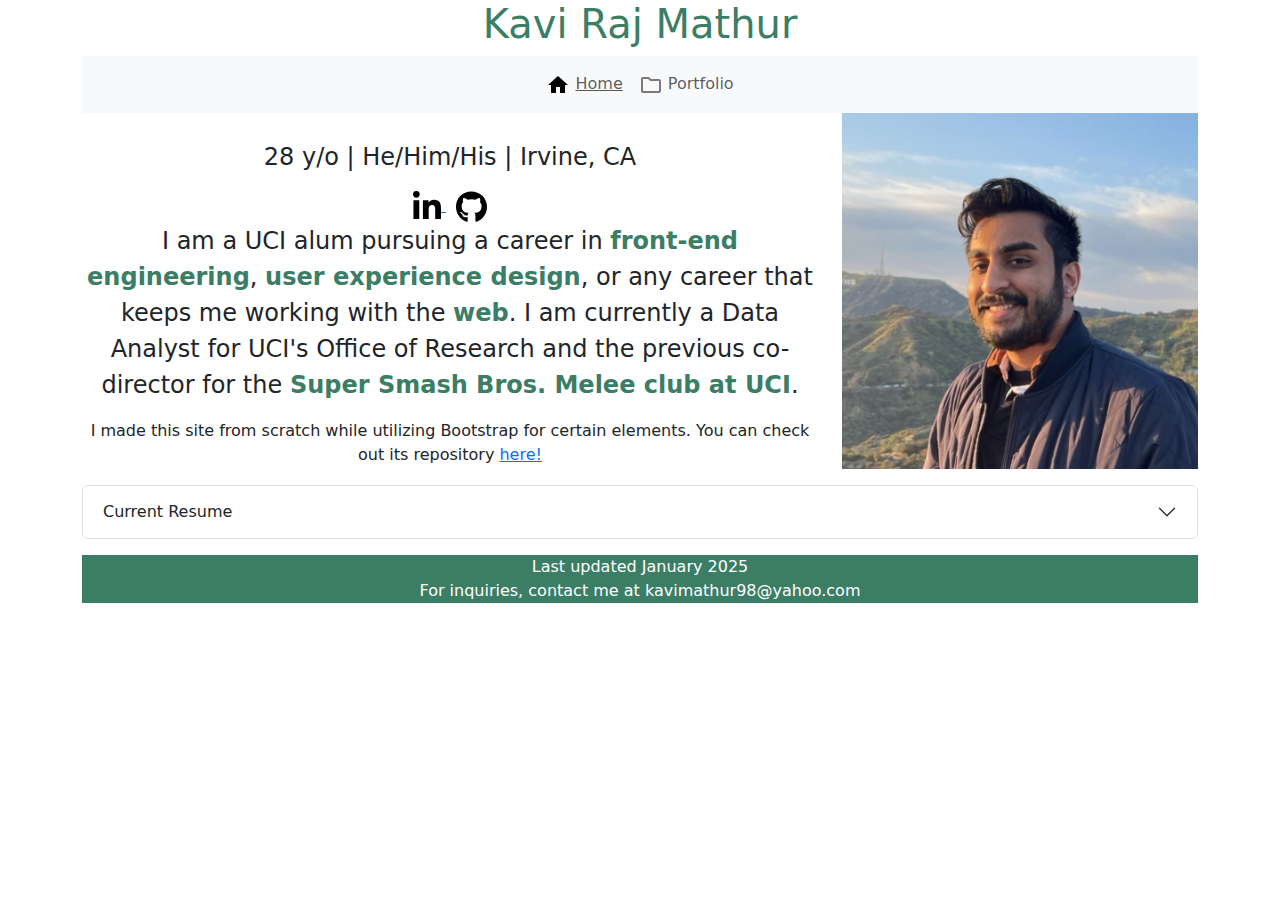
==== index.html @ b802bf81 "fixed projects and resume" ====
<!-- index.html, the main html for my portfolio site -->
<!DOCTYPE HTML >
<html lang="en">
	<head>
		<title>Kavi Mathur</title>
		<link rel="icon" href="images/favicon.png" type="image/png" size="157x157">
		<link type="text/css" rel="stylesheet" href="portfolio_site_style.css"/>
		<!-- <link rel="stylesheet" href="https://stackpath.bootstrapcdn.com/bootstrap/4.3.1/css/bootstrap.min.css" integrity="sha384-ggOyR0iXCbMQv3Xipma34MD+dH/1fQ784/j6cY/iJTQUOhcWr7x9JvoRxT2MZw1T" crossorigin="anonymous">	 -->
		<link href="https://cdn.jsdelivr.net/npm/bootstrap@5.3.3/dist/css/bootstrap.min.css" rel="stylesheet" integrity="sha384-QWTKZyjpPEjISv5WaRU9OFeRpok6YctnYmDr5pNlyT2bRjXh0JMhjY6hW+ALEwIH" crossorigin="anonymous">
		<script src="https://cdn.jsdelivr.net/npm/bootstrap@5.0.2/dist/js/bootstrap.bundle.min.js" integrity="sha384-MrcW6ZMFYlzcLA8Nl+NtUVF0sA7MsXsP1UyJoMp4YLEuNSfAP+JcXn/tWtIaxVXM" crossorigin="anonymous"></script>
		<script defer src="mathurkr.js"></script>
		<style>
			@import url('https://fonts.googleapis.com/css2?family=IBM+Plex+Sans+Condensed:ital,wght@0,100;0,200;0,300;0,400;0,500;0,600;0,700;1,100;1,200;1,300;1,400;1,500;1,600;1,700&display=swap');
		</style>
		<!-- Meta tag helps correct sizing for different screens -->
		<meta name="viewport" content="width=device-width, initial-scale=1">
	</head>
	<body>
		<div class="container">
		
			<h1 id="myName" class="myCenter">Kavi Raj Mathur</h1>
			<nav class="navbar navbar-expand-sm navbar-light bg-light justify-content-center">

			  <ul class="navbar-nav">
				<li class="nav-item active">
				  <a class="nav-link" href="index.html"><img alt="Home Icon" src="images/baseline-home-24px.svg"/> <u>Home</u></a>
				</li>
				<li class="nav-item">
				  <a class="nav-link" href="projects.html"><img style="opacity:0.5"  alt="Portfolio Icon" src="images/outline-folder-24px.svg"/> Portfolio</a>
				</li>

			  </ul>
			</nav>


			<div class="row align-items-center mb-3">
				<div class="col-sm-8 col-lg-8 myCenter">
					<br/>
					<div >
						<p style="text-align:center"><span id="age"></span> y/o | He/Him/His | Irvine, CA</p>
						<div id="socials" class="centerImage">
							<a aria-label="Link to Kavi's LinkedIn page" href="https://www.linkedin.com/in/kavi-mathur/" target="_blank">
								<svg height="2em" xmlns="http://www.w3.org/2000/svg" viewBox="0 0 448 512"><!-- Font Awesome Free 5.15.2 by @fontawesome - https://fontawesome.com License - https://fontawesome.com/license/free (Icons: CC BY 4.0, Fonts: SIL OFL 1.1, Code: MIT License) -->
									<path d="M100.28 448H7.4V148.9h92.88zM53.79 108.1C24.09 108.1 0 83.5 0 53.8a53.79 53.79 0 0 1 107.58 0c0 29.7-24.1 54.3-53.79 54.3zM447.9 448h-92.68V302.4c0-34.7-.7-79.2-48.29-79.2-48.29 0-55.69 37.7-55.69 76.7V448h-92.78V148.9h89.08v40.8h1.3c12.4-23.5 42.69-48.3 87.88-48.3 94 0 111.28 61.9 111.28 142.3V448z"/>
								</svg>
							</a>&nbsp;
							<a aria-label="Link to Kavi's Github profile" href="https://github.com/mathurkr" target="_blank">
								<svg height="2em" xmlns="http://www.w3.org/2000/svg" viewBox="0 0 496 512"><!-- Font Awesome Free 5.15.2 by @fontawesome - https://fontawesome.com License - https://fontawesome.com/license/free (Icons: CC BY 4.0, Fonts: SIL OFL 1.1, Code: MIT License) -->
									<path d="M165.9 397.4c0 2-2.3 3.6-5.2 3.6-3.3.3-5.6-1.3-5.6-3.6 0-2 2.3-3.6 5.2-3.6 3-.3 5.6 1.3 5.6 3.6zm-31.1-4.5c-.7 2 1.3 4.3 4.3 4.9 2.6 1 5.6 0 6.2-2s-1.3-4.3-4.3-5.2c-2.6-.7-5.5.3-6.2 2.3zm44.2-1.7c-2.9.7-4.9 2.6-4.6 4.9.3 2 2.9 3.3 5.9 2.6 2.9-.7 4.9-2.6 4.6-4.6-.3-1.9-3-3.2-5.9-2.9zM244.8 8C106.1 8 0 113.3 0 252c0 110.9 69.8 205.8 169.5 239.2 12.8 2.3 17.3-5.6 17.3-12.1 0-6.2-.3-40.4-.3-61.4 0 0-70 15-84.7-29.8 0 0-11.4-29.1-27.8-36.6 0 0-22.9-15.7 1.6-15.4 0 0 24.9 2 38.6 25.8 21.9 38.6 58.6 27.5 72.9 20.9 2.3-16 8.8-27.1 16-33.7-55.9-6.2-112.3-14.3-112.3-110.5 0-27.5 7.6-41.3 23.6-58.9-2.6-6.5-11.1-33.3 2.6-67.9 20.9-6.5 69 27 69 27 20-5.6 41.5-8.5 62.8-8.5s42.8 2.9 62.8 8.5c0 0 48.1-33.6 69-27 13.7 34.7 5.2 61.4 2.6 67.9 16 17.7 25.8 31.5 25.8 58.9 0 96.5-58.9 104.2-114.8 110.5 9.2 7.9 17 22.9 17 46.4 0 33.7-.3 75.4-.3 83.6 0 6.5 4.6 14.4 17.3 12.1C428.2 457.8 496 362.9 496 252 496 113.3 383.5 8 244.8 8zM97.2 352.9c-1.3 1-1 3.3.7 5.2 1.6 1.6 3.9 2.3 5.2 1 1.3-1 1-3.3-.7-5.2-1.6-1.6-3.9-2.3-5.2-1zm-10.8-8.1c-.7 1.3.3 2.9 2.3 3.9 1.6 1 3.6.7 4.3-.7.7-1.3-.3-2.9-2.3-3.9-2-.6-3.6-.3-4.3.7zm32.4 35.6c-1.6 1.3-1 4.3 1.3 6.2 2.3 2.3 5.2 2.6 6.5 1 1.3-1.3.7-4.3-1.3-6.2-2.2-2.3-5.2-2.6-6.5-1zm-11.4-14.7c-1.6 1-1.6 3.6 0 5.9 1.6 2.3 4.3 3.3 5.6 2.3 1.6-1.3 1.6-3.9 0-6.2-1.4-2.3-4-3.3-5.6-2z"/>
								</svg>
							</a>
						</div>
						<p> I am a UCI alum pursuing a career in <strong>front-end engineering</strong>, <strong>user experience design</strong>, or any career that keeps me working with the <strong>web</strong>.
						I am currently a Data Analyst for UCI's Office of Research and the previous co-director for the <strong>Super Smash Bros. Melee
						club at UCI</strong>.<br/>
						</p>
						
					</div>
					I made this site from scratch while utilizing Bootstrap for certain elements. You can check out its repository 
					<a target="_blank" href="https://github.com/mathurkr/mathurkr.github.io" aria-label="View the Github repository for this site">here!</a>

				</div>
				<div class="col-sm-4 col-lg-4 ">
					<img class="img-fluid"  src="images/kavi-profile.jpg" alt="Profile Picture"/>
				</div>
			</div>

			<div class="row align-items-center mb-3">
				<div class="accordion" id="resume-accordion">
					<div class="accordion-item">
						<h2 class="accordion-header" id="headingOne">
							<button class="accordion-button collapsed" type="button" data-bs-toggle="collapse" data-bs-target="#collapseOne" aria-expanded="false" aria-controls="collapseOne">
							  Current Resume
							</button>
						  </h2>
						  <div id="collapseOne" class="accordion-collapse collapse" aria-labelledby="headingOne" data-bs-parent="#resume-accordion">
							<div class="accordion-body">
								<object type="application/pdf" data="assets/Mathur_resume_Sept_2024_project.pdf" width="100%" height="1000"></object>
							</div>
						  </div>
					</div>
					
				</div>
				

			</div>

				


			<footer class="text-center">
				Last updated January 2025<br/>For inquiries, contact me at kavimathur98@yahoo.com
			</footer>
		
		<!-- Made use of W3Schools and Bootstrap documentation -->
		<!-- In CSS file, change opacity of divisions. In Javascript, figure out how to fade in each art piece -->
		</div>
	</body>
</html>
---- portfolio_site_style.css ----
/*portfolio_site_style.css*/
body{
	font-family:"Trebuchet MS";
	
	
	/*background-color:cyan*/
	/* text-align:center; */
	/* background-image: url('http://preview.ibb.co/cmeoan/IMG_9253.jpg'); */

    /* Full height */
    height: 100%; 

    /* Create the parallax scrolling effect */
    /* background-attachment: fixed;
    background-position: center;
    background-repeat: no-repeat;
    background-size: cover; */
}
h1{
	
	font-size:4em; /*sizing*/
}
h2{
	font-size:2em;
	
}
.project-row{
	padding:20px 0;
}
h2.project-titles{

	color:#3B7D65;
	text-align:center;
	margin-left:auto; 
	margin-right:auto;
}
footer{
	background-color: #3B7D65;
	color: white;
}

strong{
	
	color:#3B7D65;
}

.myCenter{
	text-align:center;
}
.parallax {
    /* The image used */
    background-image: url('http://preview.ibb.co/cmeoan/IMG_9253.jpg');

    /* Full height */
    height: 100%; 

    /* Create the parallax scrolling effect */
    background-attachment: fixed;
    background-position: center;
    background-repeat: no-repeat;
    background-size: cover;
}
.special{
	color: aquamarine;
	font-size:4em;
	text-align:center;
}
#myName{
	color:#3B7D65;
}
.topnav{
	background-color: rgba(0,0,0,0);
	
	box-shadow: none;
	padding:15px;
	border-style:solid;
	border-width:1px;
	border-bottom-color:green;
	border-top-color:green;
	border-left-color:rgba(0,0,0,0);
	border-right-color:rgba(0,0,0,0);
}


.maindiv{
	background-color:#A4EBFD;
	border-radius:15px;
	box-shadow: 5px 5px 5px #888888;
	width:350px;
	padding:10px;
	margin:auto;
	
}
.bgdiv{
	
	background: rgba(245,245,245,0.7);
}


.centerImage{
	text-align:center;
	display:block;
}

p{
	margin:auto;
	/* width:45%; */
	font-size:1.5em;

}
.smallText{
	font-size:0.8em;
}


/* @media (max-width:575.98px){
	#my_desc{
		margin:auto;
		width:75%;
		font-size:1.5em;
	}
} */
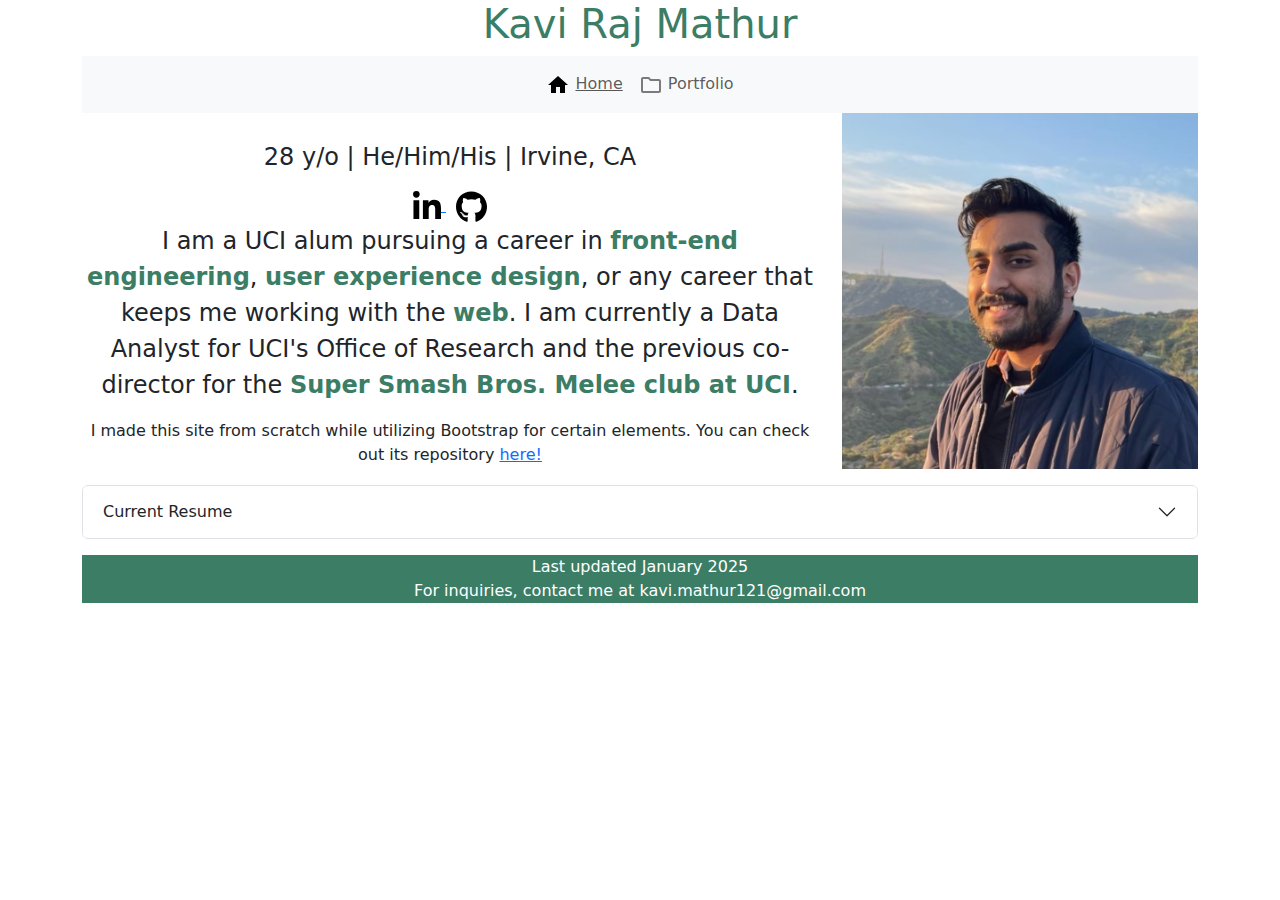
==== commit 258bae0c: "Changed contact email, placed accordion in row" ====
--- a/index.html
+++ b/index.html
@@ -89,7 +89,7 @@
 
 
 			<footer class="text-center">
-				Last updated January 2025<br/>For inquiries, contact me at kavimathur98@yahoo.com
+				Last updated January 2025<br/>For inquiries, contact me at kavi.mathur121@gmail.com
 			</footer>
 		
 		<!-- Made use of W3Schools and Bootstrap documentation -->
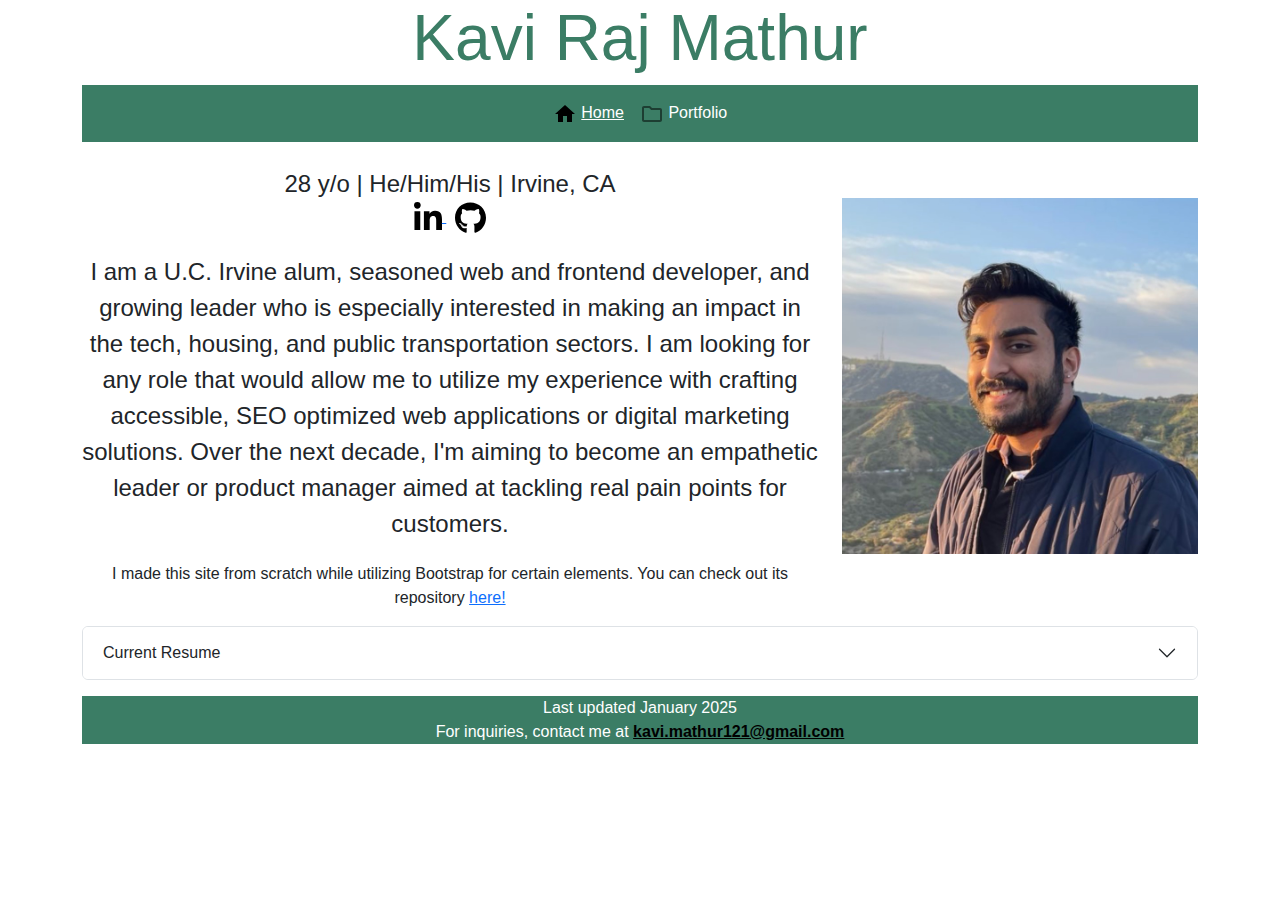
==== commit 7b2a99a0: "dark mode, small improvements" ====
--- a/index.html
+++ b/index.html
@@ -4,14 +4,16 @@
 	<head>
 		<title>Kavi Mathur</title>
 		<link rel="icon" href="images/favicon.png" type="image/png" size="157x157">
-		<link type="text/css" rel="stylesheet" href="portfolio_site_style.css"/>
 		<!-- <link rel="stylesheet" href="https://stackpath.bootstrapcdn.com/bootstrap/4.3.1/css/bootstrap.min.css" integrity="sha384-ggOyR0iXCbMQv3Xipma34MD+dH/1fQ784/j6cY/iJTQUOhcWr7x9JvoRxT2MZw1T" crossorigin="anonymous">	 -->
 		<link href="https://cdn.jsdelivr.net/npm/bootstrap@5.3.3/dist/css/bootstrap.min.css" rel="stylesheet" integrity="sha384-QWTKZyjpPEjISv5WaRU9OFeRpok6YctnYmDr5pNlyT2bRjXh0JMhjY6hW+ALEwIH" crossorigin="anonymous">
 		<script src="https://cdn.jsdelivr.net/npm/bootstrap@5.0.2/dist/js/bootstrap.bundle.min.js" integrity="sha384-MrcW6ZMFYlzcLA8Nl+NtUVF0sA7MsXsP1UyJoMp4YLEuNSfAP+JcXn/tWtIaxVXM" crossorigin="anonymous"></script>
 		<script defer src="mathurkr.js"></script>
-		<style>
-			@import url('https://fonts.googleapis.com/css2?family=IBM+Plex+Sans+Condensed:ital,wght@0,100;0,200;0,300;0,400;0,500;0,600;0,700;1,100;1,200;1,300;1,400;1,500;1,600;1,700&display=swap');
-		</style>
+		<link rel="preconnect" href="https://fonts.googleapis.com">
+		<link rel="preconnect" href="https://fonts.gstatic.com" crossorigin>
+		<link href="https://fonts.googleapis.com/css2?family=IBM+Plex+Sans:ital,wght@0,100;0,200;0,300;0,400;0,500;0,600;0,700;1,100;1,200;1,300;1,400;1,500;1,600;1,700&display=swap" rel="stylesheet">
+		<link type="text/css" rel="stylesheet" href="portfolio_site_style.css"/>
+
+
 		<!-- Meta tag helps correct sizing for different screens -->
 		<meta name="viewport" content="width=device-width, initial-scale=1">
 	</head>
@@ -19,7 +21,7 @@
 		<div class="container">
 		
 			<h1 id="myName" class="myCenter">Kavi Raj Mathur</h1>
-			<nav class="navbar navbar-expand-sm navbar-light bg-light justify-content-center">
+			<nav class="navbar navbar-expand-sm justify-content-center">
 
 			  <ul class="navbar-nav">
 				<li class="nav-item active">
@@ -50,10 +52,11 @@
 								</svg>
 							</a>
 						</div>
-						<p> I am a UCI alum pursuing a career in <strong>front-end engineering</strong>, <strong>user experience design</strong>, or any career that keeps me working with the <strong>web</strong>.
+						<!-- <p> I am a UCI alum pursuing a career in <strong>front-end engineering</strong>, <strong>user experience design</strong>, or any career that keeps me working with the <strong>web</strong>.
 						I am currently a Data Analyst for UCI's Office of Research and the previous co-director for the <strong>Super Smash Bros. Melee
 						club at UCI</strong>.<br/>
-						</p>
+						</p> -->
+						<p style="margin:20px 0;">I am a U.C. Irvine alum, seasoned web and frontend developer, and growing leader who is especially interested in making an impact in the tech, housing, and public transportation sectors. I am looking for any role that would allow me to utilize my experience with crafting accessible, SEO optimized web applications or digital marketing solutions. Over the next decade, I'm aiming to become an empathetic leader or product manager aimed at tackling real pain points for customers.</p>
 						
 					</div>
 					I made this site from scratch while utilizing Bootstrap for certain elements. You can check out its repository 
@@ -89,7 +92,7 @@
 
 
 			<footer class="text-center">
-				Last updated January 2025<br/>For inquiries, contact me at kavi.mathur121@gmail.com
+				Last updated January 2025<br/>For inquiries, contact me at <a style="color:black;font-weight:bold" href="mailto:kavi.mathur121@gmail.com">kavi.mathur121@gmail.com</a>
 			</footer>
 		
 		<!-- Made use of W3Schools and Bootstrap documentation -->
--- a/portfolio_site_style.css
+++ b/portfolio_site_style.css
@@ -1,6 +1,30 @@
-/*portfolio_site_style.css*/
+/* @import url('https://fonts.googleapis.com/css2?family=IBM+Plex+Sans+Condensed:ital,wght@0,100;0,200;0,300;0,400;0,500;0,600;0,700;1,100;1,200;1,300;1,400;1,500;1,600;1,700&display=swap'); */
+:root {
+	--main-highlight: #3B7D65;
+}
+@media (prefers-color-scheme: dark) {
+		body{
+			color:white;
+			background-color:black!important;
+		}
+		:root{
+			--main-highlight: #64d1a9;
+		}
+		#socials svg{
+			fill:white;
+		}
+		footer{
+			color:black!important;
+		}
+		a.nav-link{
+			color:black!important;
+		}
+
+}
+
+  
 body{
-	font-family:"Trebuchet MS";
+	font-family:"Trebuchet MS",sans-serif;
 	
 	
 	/*background-color:cyan*/
@@ -16,6 +40,12 @@
     background-repeat: no-repeat;
     background-size: cover; */
 }
+p{
+	margin:auto;
+	/* width:45%; */
+	font-size:1.5em;
+
+}
 h1{
 	
 	font-size:4em; /*sizing*/
@@ -24,29 +54,35 @@
 	font-size:2em;
 	
 }
-.project-row{
-	padding:20px 0;
+.navbar, footer{
+	background-color: var(--main-highlight);
+	color: white;
 }
+a.nav-link{
+	color:white;
+}
+
+strong{
+	
+	color:var(--main-highlight);
+}
+
+
+
+/* Homepage styles */
 h2.project-titles{
 
-	color:#3B7D65;
+	color:var(--main-highlight);
 	text-align:center;
 	margin-left:auto; 
 	margin-right:auto;
 }
-footer{
-	background-color: #3B7D65;
-	color: white;
+/* Project page styles */
+.project-row{
+	padding:20px 0;
 }
 
-strong{
-	
-	color:#3B7D65;
-}
 
-.myCenter{
-	text-align:center;
-}
 .parallax {
     /* The image used */
     background-image: url('http://preview.ibb.co/cmeoan/IMG_9253.jpg');
@@ -60,57 +96,24 @@
     background-repeat: no-repeat;
     background-size: cover;
 }
-.special{
-	color: aquamarine;
-	font-size:4em;
-	text-align:center;
-}
+
 #myName{
-	color:#3B7D65;
-}
-.topnav{
-	background-color: rgba(0,0,0,0);
-	
-	box-shadow: none;
-	padding:15px;
-	border-style:solid;
-	border-width:1px;
-	border-bottom-color:green;
-	border-top-color:green;
-	border-left-color:rgba(0,0,0,0);
-	border-right-color:rgba(0,0,0,0);
+	color:var(--main-highlight);
 }
 
 
-.maindiv{
-	background-color:#A4EBFD;
-	border-radius:15px;
-	box-shadow: 5px 5px 5px #888888;
-	width:350px;
-	padding:10px;
-	margin:auto;
-	
-}
-.bgdiv{
-	
-	background: rgba(245,245,245,0.7);
-}
 
 
+
+/* Utilities */
 .centerImage{
 	text-align:center;
 	display:block;
 }
+.myCenter{
+	text-align:center;
+}
 
-p{
-	margin:auto;
-	/* width:45%; */
-	font-size:1.5em;
-
-}
-.smallText{
-	font-size:0.8em;
-}
 
 
 /* @media (max-width:575.98px){
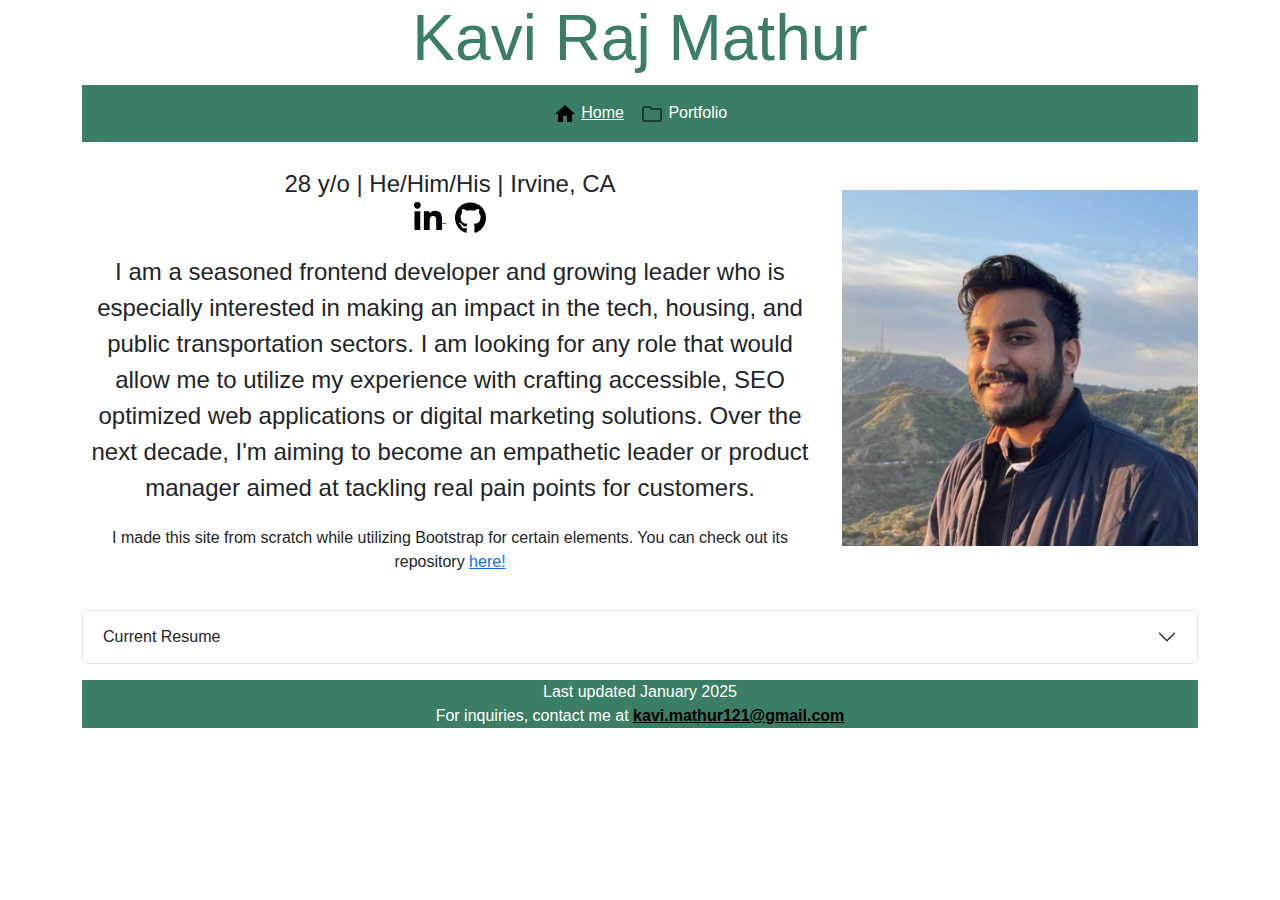
==== commit 021a786e: "spacing, main statement change" ====
--- a/index.html
+++ b/index.html
@@ -16,6 +16,14 @@
 
 		<!-- Meta tag helps correct sizing for different screens -->
 		<meta name="viewport" content="width=device-width, initial-scale=1">
+		
+		<meta property="og:image" content="https://kavi-mathur.com/images/og-kavi-mathur.jpg" />
+		<meta property="og:image:secure_url" content="https://kavi-mathur.com/images/og-kavi-mathur.jpg" />
+		<meta property="og:image:type" content="image/jpeg" />
+		<meta property="og:image:width" content="1200" />
+		<meta property="og:image:height" content="630" />
+		<meta property="og:image:alt" content="'Kavi Mathur', written in English and Hindi." />
+
 	</head>
 	<body>
 		<div class="container">
@@ -38,29 +46,27 @@
 			<div class="row align-items-center mb-3">
 				<div class="col-sm-8 col-lg-8 myCenter">
 					<br/>
-					<div >
-						<p style="text-align:center"><span id="age"></span> y/o | He/Him/His | Irvine, CA</p>
-						<div id="socials" class="centerImage">
-							<a aria-label="Link to Kavi's LinkedIn page" href="https://www.linkedin.com/in/kavi-mathur/" target="_blank">
-								<svg height="2em" xmlns="http://www.w3.org/2000/svg" viewBox="0 0 448 512"><!-- Font Awesome Free 5.15.2 by @fontawesome - https://fontawesome.com License - https://fontawesome.com/license/free (Icons: CC BY 4.0, Fonts: SIL OFL 1.1, Code: MIT License) -->
-									<path d="M100.28 448H7.4V148.9h92.88zM53.79 108.1C24.09 108.1 0 83.5 0 53.8a53.79 53.79 0 0 1 107.58 0c0 29.7-24.1 54.3-53.79 54.3zM447.9 448h-92.68V302.4c0-34.7-.7-79.2-48.29-79.2-48.29 0-55.69 37.7-55.69 76.7V448h-92.78V148.9h89.08v40.8h1.3c12.4-23.5 42.69-48.3 87.88-48.3 94 0 111.28 61.9 111.28 142.3V448z"/>
-								</svg>
-							</a>&nbsp;
-							<a aria-label="Link to Kavi's Github profile" href="https://github.com/mathurkr" target="_blank">
-								<svg height="2em" xmlns="http://www.w3.org/2000/svg" viewBox="0 0 496 512"><!-- Font Awesome Free 5.15.2 by @fontawesome - https://fontawesome.com License - https://fontawesome.com/license/free (Icons: CC BY 4.0, Fonts: SIL OFL 1.1, Code: MIT License) -->
-									<path d="M165.9 397.4c0 2-2.3 3.6-5.2 3.6-3.3.3-5.6-1.3-5.6-3.6 0-2 2.3-3.6 5.2-3.6 3-.3 5.6 1.3 5.6 3.6zm-31.1-4.5c-.7 2 1.3 4.3 4.3 4.9 2.6 1 5.6 0 6.2-2s-1.3-4.3-4.3-5.2c-2.6-.7-5.5.3-6.2 2.3zm44.2-1.7c-2.9.7-4.9 2.6-4.6 4.9.3 2 2.9 3.3 5.9 2.6 2.9-.7 4.9-2.6 4.6-4.6-.3-1.9-3-3.2-5.9-2.9zM244.8 8C106.1 8 0 113.3 0 252c0 110.9 69.8 205.8 169.5 239.2 12.8 2.3 17.3-5.6 17.3-12.1 0-6.2-.3-40.4-.3-61.4 0 0-70 15-84.7-29.8 0 0-11.4-29.1-27.8-36.6 0 0-22.9-15.7 1.6-15.4 0 0 24.9 2 38.6 25.8 21.9 38.6 58.6 27.5 72.9 20.9 2.3-16 8.8-27.1 16-33.7-55.9-6.2-112.3-14.3-112.3-110.5 0-27.5 7.6-41.3 23.6-58.9-2.6-6.5-11.1-33.3 2.6-67.9 20.9-6.5 69 27 69 27 20-5.6 41.5-8.5 62.8-8.5s42.8 2.9 62.8 8.5c0 0 48.1-33.6 69-27 13.7 34.7 5.2 61.4 2.6 67.9 16 17.7 25.8 31.5 25.8 58.9 0 96.5-58.9 104.2-114.8 110.5 9.2 7.9 17 22.9 17 46.4 0 33.7-.3 75.4-.3 83.6 0 6.5 4.6 14.4 17.3 12.1C428.2 457.8 496 362.9 496 252 496 113.3 383.5 8 244.8 8zM97.2 352.9c-1.3 1-1 3.3.7 5.2 1.6 1.6 3.9 2.3 5.2 1 1.3-1 1-3.3-.7-5.2-1.6-1.6-3.9-2.3-5.2-1zm-10.8-8.1c-.7 1.3.3 2.9 2.3 3.9 1.6 1 3.6.7 4.3-.7.7-1.3-.3-2.9-2.3-3.9-2-.6-3.6-.3-4.3.7zm32.4 35.6c-1.6 1.3-1 4.3 1.3 6.2 2.3 2.3 5.2 2.6 6.5 1 1.3-1.3.7-4.3-1.3-6.2-2.2-2.3-5.2-2.6-6.5-1zm-11.4-14.7c-1.6 1-1.6 3.6 0 5.9 1.6 2.3 4.3 3.3 5.6 2.3 1.6-1.3 1.6-3.9 0-6.2-1.4-2.3-4-3.3-5.6-2z"/>
-								</svg>
-							</a>
-						</div>
-						<!-- <p> I am a UCI alum pursuing a career in <strong>front-end engineering</strong>, <strong>user experience design</strong>, or any career that keeps me working with the <strong>web</strong>.
-						I am currently a Data Analyst for UCI's Office of Research and the previous co-director for the <strong>Super Smash Bros. Melee
-						club at UCI</strong>.<br/>
-						</p> -->
-						<p style="margin:20px 0;">I am a U.C. Irvine alum, seasoned web and frontend developer, and growing leader who is especially interested in making an impact in the tech, housing, and public transportation sectors. I am looking for any role that would allow me to utilize my experience with crafting accessible, SEO optimized web applications or digital marketing solutions. Over the next decade, I'm aiming to become an empathetic leader or product manager aimed at tackling real pain points for customers.</p>
+					<p style="text-align:center"><span id="age"></span> y/o | He/Him/His | Irvine, CA</p>
+					<div id="socials" class="centerImage">
+						<a aria-label="Link to Kavi's LinkedIn page" href="https://www.linkedin.com/in/kavi-mathur/" target="_blank">
+							<svg height="2em" xmlns="http://www.w3.org/2000/svg" viewBox="0 0 448 512"><!-- Font Awesome Free 5.15.2 by @fontawesome - https://fontawesome.com License - https://fontawesome.com/license/free (Icons: CC BY 4.0, Fonts: SIL OFL 1.1, Code: MIT License) -->
+								<path d="M100.28 448H7.4V148.9h92.88zM53.79 108.1C24.09 108.1 0 83.5 0 53.8a53.79 53.79 0 0 1 107.58 0c0 29.7-24.1 54.3-53.79 54.3zM447.9 448h-92.68V302.4c0-34.7-.7-79.2-48.29-79.2-48.29 0-55.69 37.7-55.69 76.7V448h-92.78V148.9h89.08v40.8h1.3c12.4-23.5 42.69-48.3 87.88-48.3 94 0 111.28 61.9 111.28 142.3V448z"/>
+							</svg>
+						</a>&nbsp;
+						<a aria-label="Link to Kavi's Github profile" href="https://github.com/mathurkr" target="_blank">
+							<svg height="2em" xmlns="http://www.w3.org/2000/svg" viewBox="0 0 496 512"><!-- Font Awesome Free 5.15.2 by @fontawesome - https://fontawesome.com License - https://fontawesome.com/license/free (Icons: CC BY 4.0, Fonts: SIL OFL 1.1, Code: MIT License) -->
+								<path d="M165.9 397.4c0 2-2.3 3.6-5.2 3.6-3.3.3-5.6-1.3-5.6-3.6 0-2 2.3-3.6 5.2-3.6 3-.3 5.6 1.3 5.6 3.6zm-31.1-4.5c-.7 2 1.3 4.3 4.3 4.9 2.6 1 5.6 0 6.2-2s-1.3-4.3-4.3-5.2c-2.6-.7-5.5.3-6.2 2.3zm44.2-1.7c-2.9.7-4.9 2.6-4.6 4.9.3 2 2.9 3.3 5.9 2.6 2.9-.7 4.9-2.6 4.6-4.6-.3-1.9-3-3.2-5.9-2.9zM244.8 8C106.1 8 0 113.3 0 252c0 110.9 69.8 205.8 169.5 239.2 12.8 2.3 17.3-5.6 17.3-12.1 0-6.2-.3-40.4-.3-61.4 0 0-70 15-84.7-29.8 0 0-11.4-29.1-27.8-36.6 0 0-22.9-15.7 1.6-15.4 0 0 24.9 2 38.6 25.8 21.9 38.6 58.6 27.5 72.9 20.9 2.3-16 8.8-27.1 16-33.7-55.9-6.2-112.3-14.3-112.3-110.5 0-27.5 7.6-41.3 23.6-58.9-2.6-6.5-11.1-33.3 2.6-67.9 20.9-6.5 69 27 69 27 20-5.6 41.5-8.5 62.8-8.5s42.8 2.9 62.8 8.5c0 0 48.1-33.6 69-27 13.7 34.7 5.2 61.4 2.6 67.9 16 17.7 25.8 31.5 25.8 58.9 0 96.5-58.9 104.2-114.8 110.5 9.2 7.9 17 22.9 17 46.4 0 33.7-.3 75.4-.3 83.6 0 6.5 4.6 14.4 17.3 12.1C428.2 457.8 496 362.9 496 252 496 113.3 383.5 8 244.8 8zM97.2 352.9c-1.3 1-1 3.3.7 5.2 1.6 1.6 3.9 2.3 5.2 1 1.3-1 1-3.3-.7-5.2-1.6-1.6-3.9-2.3-5.2-1zm-10.8-8.1c-.7 1.3.3 2.9 2.3 3.9 1.6 1 3.6.7 4.3-.7.7-1.3-.3-2.9-2.3-3.9-2-.6-3.6-.3-4.3.7zm32.4 35.6c-1.6 1.3-1 4.3 1.3 6.2 2.3 2.3 5.2 2.6 6.5 1 1.3-1.3.7-4.3-1.3-6.2-2.2-2.3-5.2-2.6-6.5-1zm-11.4-14.7c-1.6 1-1.6 3.6 0 5.9 1.6 2.3 4.3 3.3 5.6 2.3 1.6-1.3 1.6-3.9 0-6.2-1.4-2.3-4-3.3-5.6-2z"/>
+							</svg>
+						</a>
+					</div>
+					<!-- <p> I am a UCI alum pursuing a career in <strong>front-end engineering</strong>, <strong>user experience design</strong>, or any career that keeps me working with the <strong>web</strong>.
+					I am currently a Data Analyst for UCI's Office of Research and the previous co-director for the <strong>Super Smash Bros. Melee
+					club at UCI</strong>.<br/>
+					</p> -->
+					<p style="margin:20px 0;">I am a seasoned frontend developer and growing leader who is especially interested in making an impact in the tech, housing, and public transportation sectors. I am looking for any role that would allow me to utilize my experience with crafting accessible, SEO optimized web applications or digital marketing solutions. Over the next decade, I'm aiming to become an empathetic leader or product manager aimed at tackling real pain points for customers.</p>
 						
-					</div>
-					I made this site from scratch while utilizing Bootstrap for certain elements. You can check out its repository 
-					<a target="_blank" href="https://github.com/mathurkr/mathurkr.github.io" aria-label="View the Github repository for this site">here!</a>
+					<p style="font-size:16px;margin:20px 0;">I made this site from scratch while utilizing Bootstrap for certain elements. You can check out its repository 
+					<a target="_blank" href="https://github.com/mathurkr/mathurkr.github.io" aria-label="View the Github repository for this site">here!</a></p>
 
 				</div>
 				<div class="col-sm-4 col-lg-4 ">
--- a/portfolio_site_style.css
+++ b/portfolio_site_style.css
@@ -62,10 +62,14 @@
 	color:white;
 }
 
+/* 
+Removed the following, bolded text was being interpreted as links
+
 strong{
 	
 	color:var(--main-highlight);
-}
+
+} */
 
 
 
@@ -80,6 +84,15 @@
 /* Project page styles */
 .project-row{
 	padding:20px 0;
+}
+.project-button{
+	border-radius:10px;
+	padding:10px 30px;
+	background-color:var(--main-highlight);
+	color:white;
+	font-weight:bold;
+	border:0;
+	margin:20px 0;
 }
 
 
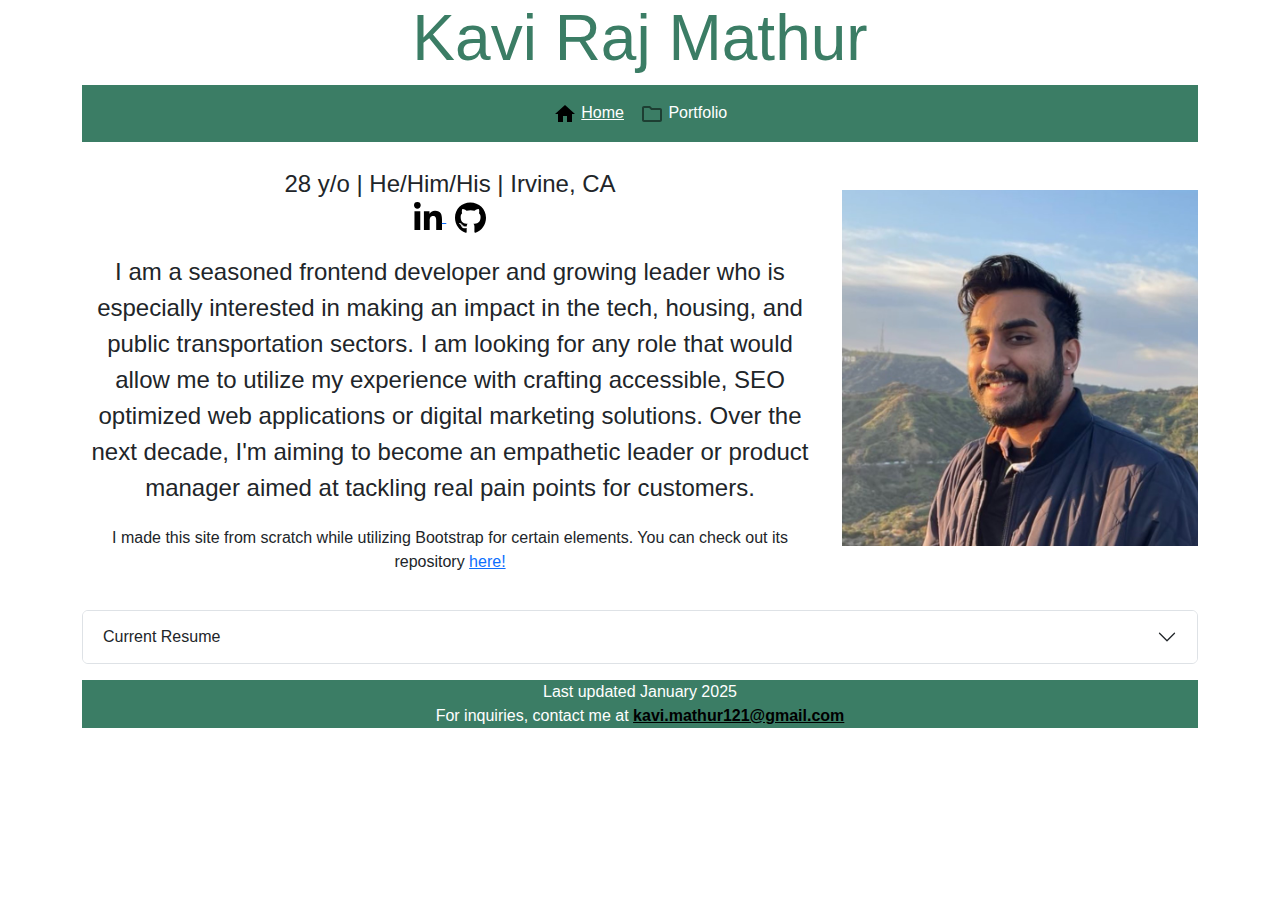
==== commit 783477f9: "resume link on mobile" ====
--- a/index.html
+++ b/index.html
@@ -75,6 +75,7 @@
 			</div>
 
 			<div class="row align-items-center mb-3">
+				<a id="mobile-resume-link" title="My current resume, PDF form" target="_blank" href="assets/Mathur_resume_Sept_2024_project.pdf" id="mobile-resume-link"><button class="btn btn-light" type="button"><h2>Current Resume</h2></button></a>
 				<div class="accordion" id="resume-accordion">
 					<div class="accordion-item">
 						<h2 class="accordion-header" id="headingOne">
--- a/portfolio_site_style.css
+++ b/portfolio_site_style.css
@@ -128,11 +128,22 @@
 }
 
 
+@media only screen and (min-width:770px){
+	#mobile-resume-link{
+		display:none;
+		text-align:center;
+	}
+}
+@media only screen and (max-width:769px){
+	p{
+		font-size:1.2em;
+	}
+	#mobile-resume-link{
+		display:block;
+		text-align:center;
 
-/* @media (max-width:575.98px){
-	#my_desc{
-		margin:auto;
-		width:75%;
-		font-size:1.5em;
 	}
-} */
+	#resume-accordion{
+		display:none;
+	}
+}
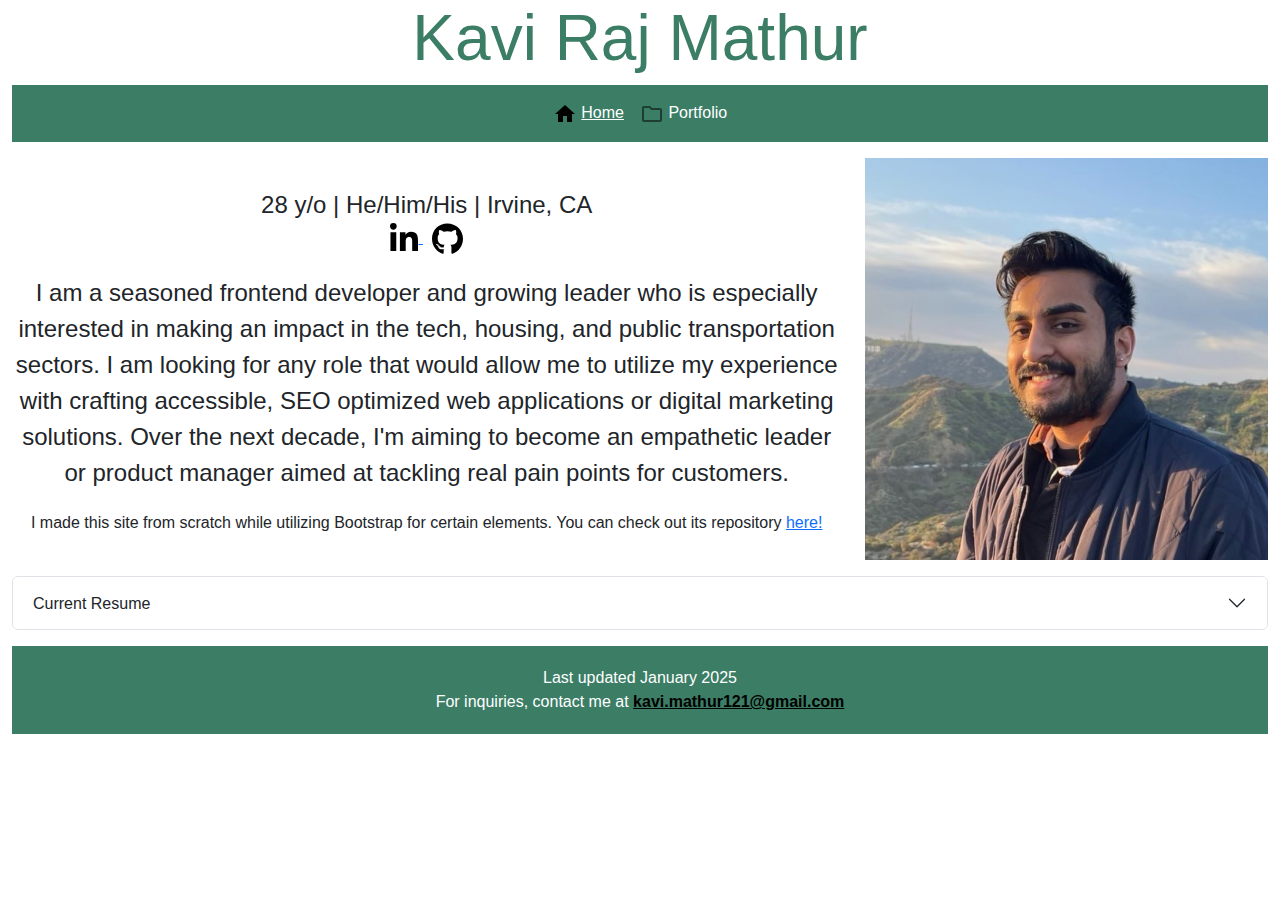
==== commit 30aadc41: "footer padding" ====
--- a/index.html
+++ b/index.html
@@ -26,7 +26,7 @@
 
 	</head>
 	<body>
-		<div class="container">
+		<div class="container-fluid">
 		
 			<h1 id="myName" class="myCenter">Kavi Raj Mathur</h1>
 			<nav class="navbar navbar-expand-sm justify-content-center">
@@ -43,7 +43,7 @@
 			</nav>
 
 
-			<div class="row align-items-center mb-3">
+			<div class="row align-items-center mb-3 mt-3">
 				<div class="col-sm-8 col-lg-8 myCenter">
 					<br/>
 					<p style="text-align:center"><span id="age"></span> y/o | He/Him/His | Irvine, CA</p>
@@ -98,7 +98,7 @@
 				
 
 
-			<footer class="text-center">
+			<footer id="kavi-footer" class="text-center">
 				Last updated January 2025<br/>For inquiries, contact me at <a style="color:black;font-weight:bold" href="mailto:kavi.mathur121@gmail.com">kavi.mathur121@gmail.com</a>
 			</footer>
 		
--- a/portfolio_site_style.css
+++ b/portfolio_site_style.css
@@ -71,8 +71,10 @@
 
 } */
 
-
-
+/* Large Components */
+#kavi-footer{
+	padding:20px;
+}
 /* Homepage styles */
 h2.project-titles{
 
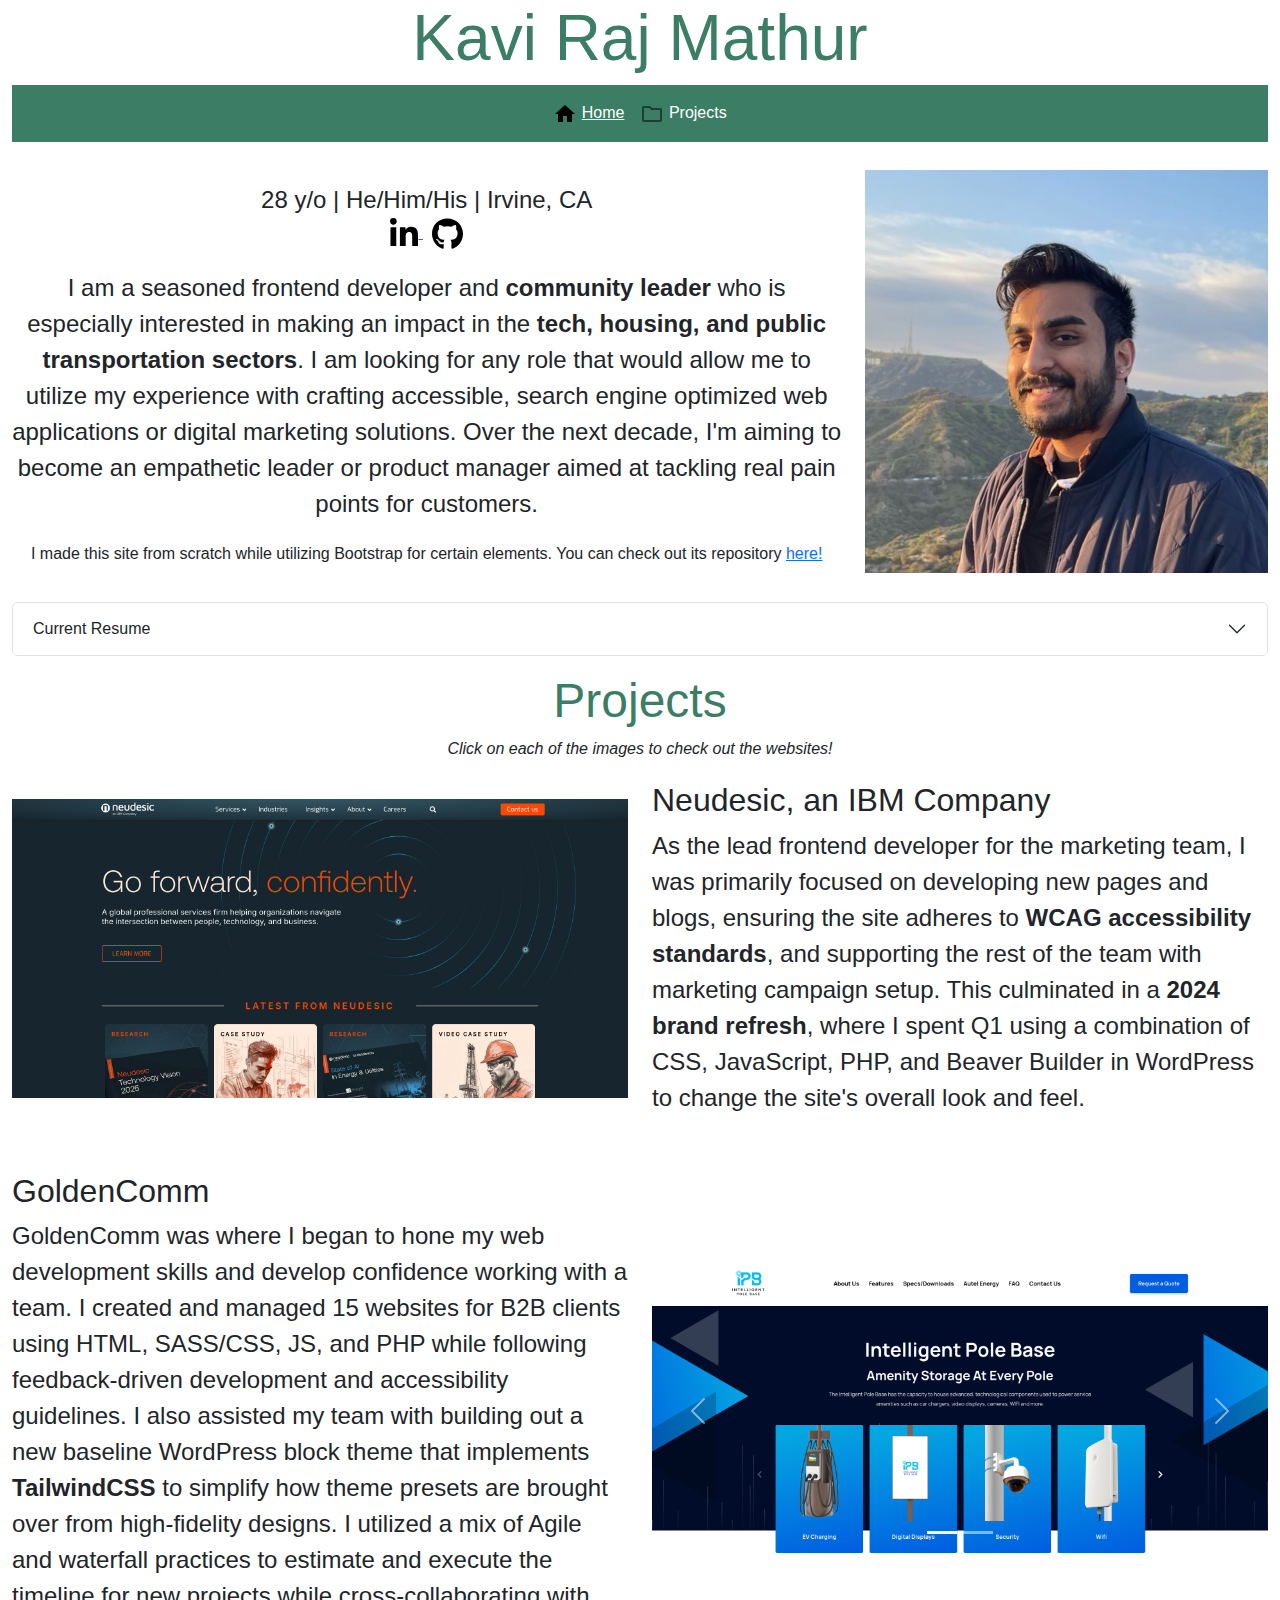
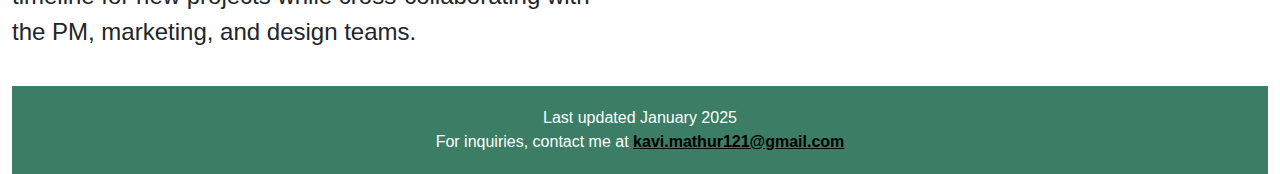
==== commit 5b34792b: "Trying out a single page format" ====
--- a/index.html
+++ b/index.html
@@ -28,15 +28,15 @@
 	<body>
 		<div class="container-fluid">
 		
-			<h1 id="myName" class="myCenter">Kavi Raj Mathur</h1>
+			<a style="text-decoration:none;" href="index.html"><h1 id="myName" class="myCenter">Kavi Raj Mathur</h1></a>
 			<nav class="navbar navbar-expand-sm justify-content-center">
 
 			  <ul class="navbar-nav">
 				<li class="nav-item active">
-				  <a class="nav-link" href="index.html"><img alt="Home Icon" src="images/baseline-home-24px.svg"/> <u>Home</u></a>
+				  <a class="nav-link" href="index.html"><img alt="Home" src="images/baseline-home-24px.svg"/> <u>Home</u></a>
 				</li>
 				<li class="nav-item">
-				  <a class="nav-link" href="projects.html"><img style="opacity:0.5"  alt="Portfolio Icon" src="images/outline-folder-24px.svg"/> Portfolio</a>
+				  <a class="nav-link" href="#projects-heading"><img style="opacity:0.5"  alt="Projects" src="images/outline-folder-24px.svg"/> Projects</a>
 				</li>
 
 			  </ul>
@@ -59,11 +59,7 @@
 							</svg>
 						</a>
 					</div>
-					<!-- <p> I am a UCI alum pursuing a career in <strong>front-end engineering</strong>, <strong>user experience design</strong>, or any career that keeps me working with the <strong>web</strong>.
-					I am currently a Data Analyst for UCI's Office of Research and the previous co-director for the <strong>Super Smash Bros. Melee
-					club at UCI</strong>.<br/>
-					</p> -->
-					<p style="margin:20px 0;">I am a seasoned frontend developer and growing leader who is especially interested in making an impact in the tech, housing, and public transportation sectors. I am looking for any role that would allow me to utilize my experience with crafting accessible, SEO optimized web applications or digital marketing solutions. Over the next decade, I'm aiming to become an empathetic leader or product manager aimed at tackling real pain points for customers.</p>
+					<p style="margin:20px 0;">I am a seasoned frontend developer and <strong>community leader</strong> who is especially interested in making an impact in the <strong>tech, housing, and public transportation sectors</strong>. I am looking for any role that would allow me to utilize my experience with crafting accessible, search engine optimized web applications or digital marketing solutions. Over the next decade, I'm aiming to become an empathetic leader or product manager aimed at tackling real pain points for customers.</p>
 						
 					<p style="font-size:16px;margin:20px 0;">I made this site from scratch while utilizing Bootstrap for certain elements. You can check out its repository 
 					<a target="_blank" href="https://github.com/mathurkr/mathurkr.github.io" aria-label="View the Github repository for this site">here!</a></p>
@@ -75,7 +71,7 @@
 			</div>
 
 			<div class="row align-items-center mb-3">
-				<a id="mobile-resume-link" title="My current resume, PDF form" target="_blank" href="assets/Mathur_resume_Sept_2024_project.pdf" id="mobile-resume-link"><button class="btn btn-light" type="button"><h2>Current Resume</h2></button></a>
+				<a id="mobile-resume-link" title="My current resume, PDF form" target="_blank" href="assets/Mathur_resume_Sept_2024_project.pdf" id="mobile-resume-link"><button class="btn btn-light" type="button"><h2>Current Resume</3></button></a>
 				<div class="accordion" id="resume-accordion">
 					<div class="accordion-item">
 						<h2 class="accordion-header" id="headingOne">
@@ -95,6 +91,107 @@
 
 			</div>
 
+			<div class="row  mt-3">
+				<div class="col" style="text-align:center">
+					<h2 id="projects-heading">Projects</h2>
+					<i>Click on each of the images to check out the websites!</i>
+				</div>
+			</div>
+			<div class="row project-row align-items-center mb-3">
+
+				<div class="col-lg-6 ">
+					<a href="https://neudesic.com/" target="_blank"> <img class="img-fluid"  src="images/neudesic-homepage-partial.png" alt="Neudesic Homepage Picture"/></a>
+
+				</div>
+				<div class="col-lg-6 ">
+					<h2>Neudesic, an IBM Company</h2>
+					<p>As the lead frontend developer for the marketing team, I was primarily focused on developing new pages and blogs, ensuring the site adheres to <strong>WCAG accessibility standards</strong>, and supporting the rest of the team with marketing campaign setup. This culminated in a <strong>2024 brand refresh</strong>, where I spent Q1 using a combination of CSS, JavaScript, PHP, and Beaver Builder in WordPress to change the site's overall look and feel.</p>
+					<!-- <button class="project-button">View Homepage</button> -->
+				</div>
+			</div>
+
+			<div class="row project-row align-items-center mb-3">
+				<div class="col-lg-6 ">
+					<h2>GoldenComm</h2>
+					<p>GoldenComm was where I began to hone my web development skills and develop confidence working with a team. I created and managed 15 websites for B2B clients using HTML, SASS/CSS, JS, and PHP while following feedback-driven development and accessibility guidelines. I also assisted my team with building out a new baseline WordPress block theme that implements <strong>TailwindCSS</strong> to simplify how theme presets are brought over from high-fidelity designs. I utilized a mix of Agile and waterfall practices to estimate and execute the timeline for new projects while cross-collaborating with the PM, marketing, and design teams.</p>
+				</div>
+				<div class="col-lg-6">
+					<div id="carouselGoldenComm" class="carousel slide">
+						<div class="carousel-indicators">
+						  <button type="button" data-bs-target="#carouselGoldenComm" data-bs-slide-to="0" class="active" aria-current="true" aria-label="Slide 1"></button>
+						  <button type="button" data-bs-target="#carouselGoldenComm" data-bs-slide-to="1" aria-label="Slide 2"></button>
+						</div>
+						<div class="carousel-inner">
+						  <div class="carousel-item active">
+							<a href="https://intelligentpolebase.com/" target="_blank"><img src="images/ipb-home.png" class="d-block w-100" alt="Intelligent Pole Base"></a>
+						  </div>
+						  <div class="carousel-item">
+							<a href="https://www.americanmobileweld.com/" target="_blank"><img src="images/amw-home.png" class="d-block w-100" alt="American Mobile Welding"></a>
+						  </div>
+	
+						</div>
+						<button class="carousel-control-prev" type="button" data-bs-target="#carouselGoldenComm" data-bs-slide="prev">
+						  <span class="carousel-control-prev-icon" aria-hidden="true"></span>
+						  <span class="visually-hidden">Previous</span>
+						</button>
+						<button class="carousel-control-next" type="button" data-bs-target="#carouselGoldenComm" data-bs-slide="next">
+						  <span class="carousel-control-next-icon" aria-hidden="true"></span>
+						  <span class="visually-hidden">Next</span>
+						</button>
+					</div>
+				</div>
+
+
+			</div>
+			<!-- <h2>School Projects</h2>
+
+			<div class="row mb-3">
+				<div class="accordion" id="old-projects">
+					<div class="accordion-item">
+						<h2 class="accordion-header" id="headingOne">
+							<button class="accordion-button collapsed" type="button" data-bs-toggle="collapse" data-bs-target="#collapseOne" aria-expanded="false" aria-controls="collapseOne">
+							  U.C. Irvine
+							</button>
+						</h2>
+						<div id="collapseOne" class="accordion-collapse collapse" aria-labelledby="headingOne" data-bs-parent="#old-projects">
+							<div class="accordion-body">
+								<h3 class="project-titles">Gratitude: An Interactive Journal</h3>
+								
+										<a style="text-align:center;margin-left:auto;margin-right:auto;" target="_blank" href="https://www.behance.net/gallery/79755447/Gratitude-An-Interactive-Journal">
+											<img src="images/progress.JPG" width="50%" alt="Link, Gratitude app">
+										</a>
+									
+								<hr/>
+								<h3 class="project-titles">Disneyland Mobile App Redesign</h3>
+									
+										<a style="text-align:center;margin-left:auto;margin-right:auto;" target="_blank" href="https://www.behance.net/gallery/74481669/Disneyland-Mobile-App-Redesign-(2018)">
+											<img src="images/disney_app_cover.JPG" width="50%" alt="Link Disneyland app prototype">
+										</a>
+									
+								<hr/>
+								<h3 class="project-titles">Designs for The Association of Gamers at UCI</h3>
+									
+										<a style="text-align:center;margin-left:auto;margin-right:auto;" target="_blank" href="https://www.behance.net/gallery/59218241/Designs-for-The-Association-of-Gamers-at-UCI">
+											<img src="https://mir-s3-cdn-cf.behance.net/project_modules/fs/01d94359218241.5a1a158d7b74e.png" width="50%" alt="Link, The Association of Gamers">
+										</a>
+									
+								<hr/>
+								<h3 class="project-titles">Personal Embodied Trainer</h3>
+								
+									
+										<a style="text-align:center;margin-left:auto;margin-right:auto;" target="_blank" href="https://www.behance.net/gallery/63090969/PET-Project">
+											<img src="https://preview.ibb.co/ff2tQ7/chrome_logo.png"  width="50%" alt="Link, PET Project Homepage" >
+										</a>
+									
+								
+								<hr/>
+							</div>
+						</div>
+					</div>
+					
+				</div>
+			</div> -->
+
 				
 
 
--- a/portfolio_site_style.css
+++ b/portfolio_site_style.css
@@ -76,7 +76,7 @@
 	padding:20px;
 }
 /* Homepage styles */
-h2.project-titles{
+h3.project-titles{
 
 	color:var(--main-highlight);
 	text-align:center;
@@ -116,6 +116,11 @@
 	color:var(--main-highlight);
 }
 
+#projects-heading{
+	color:var(--main-highlight);
+	font-size:3em;
+}
+
 
 
 
